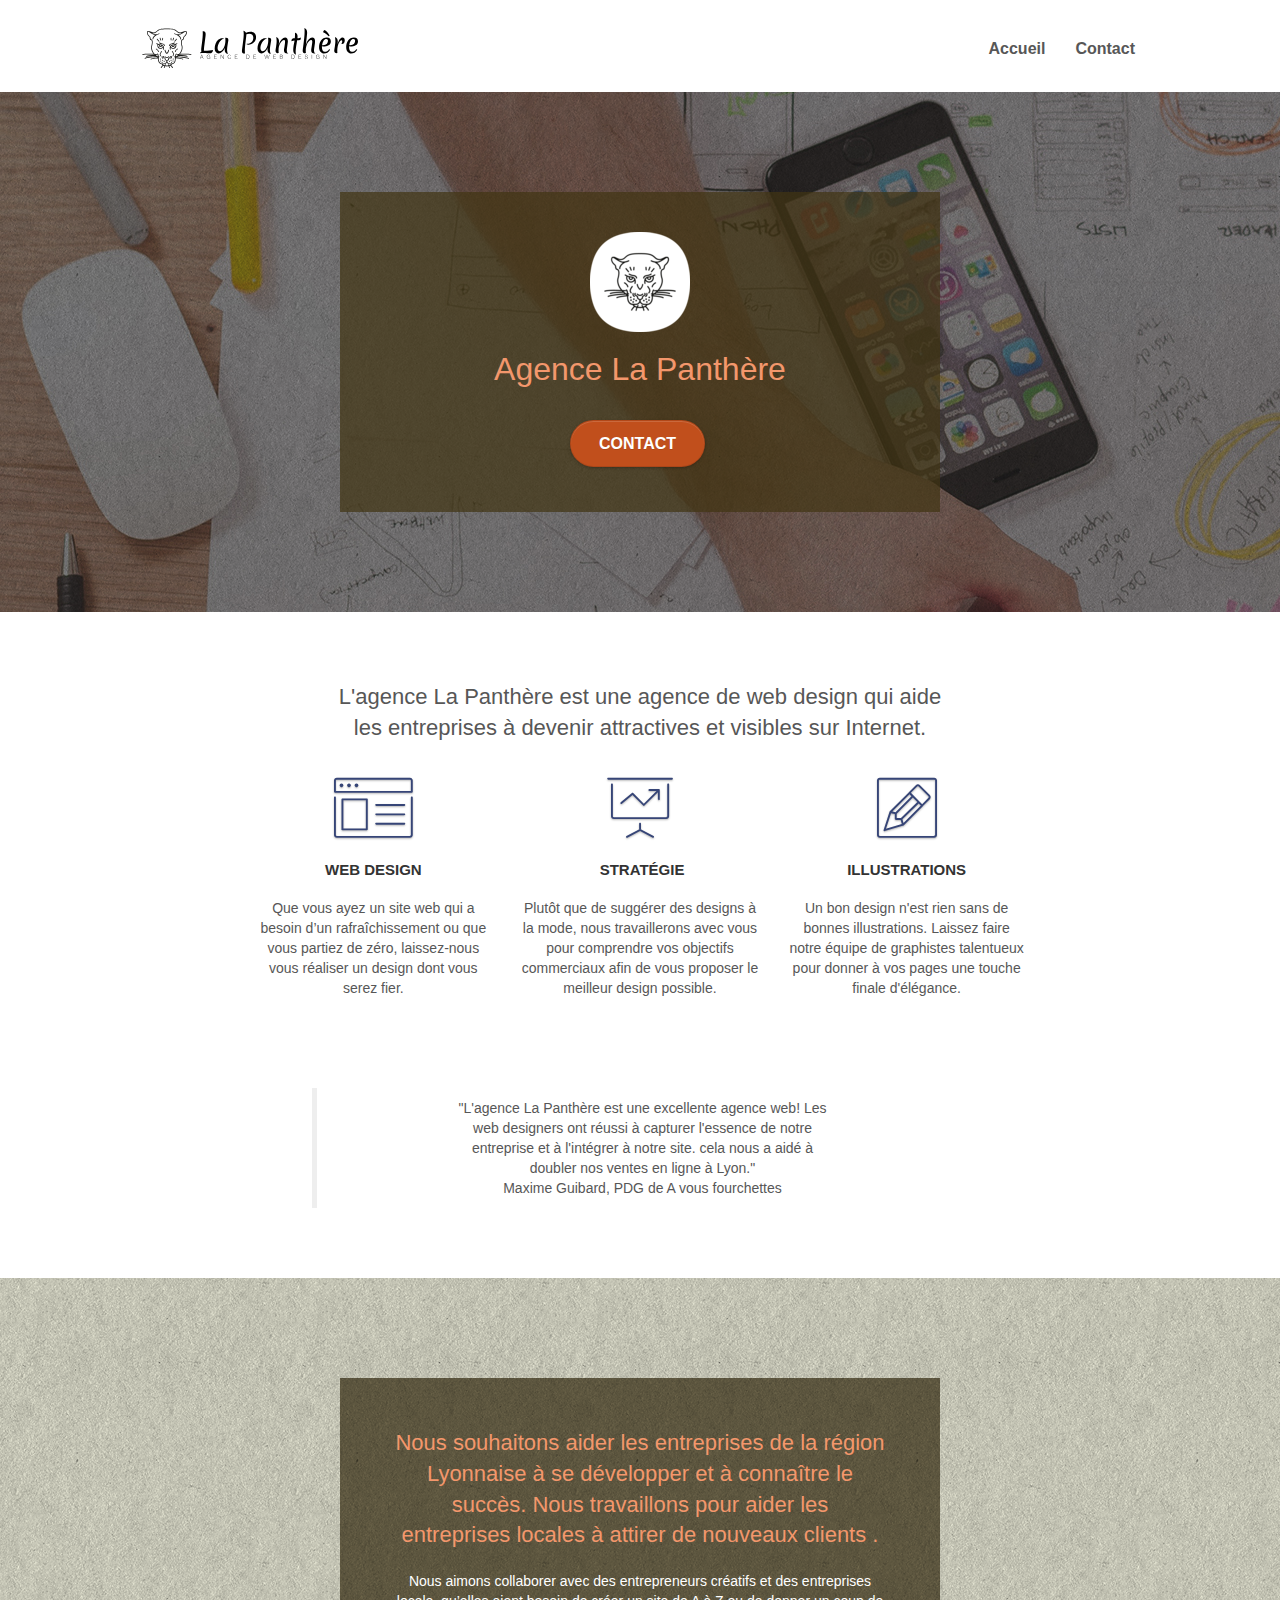
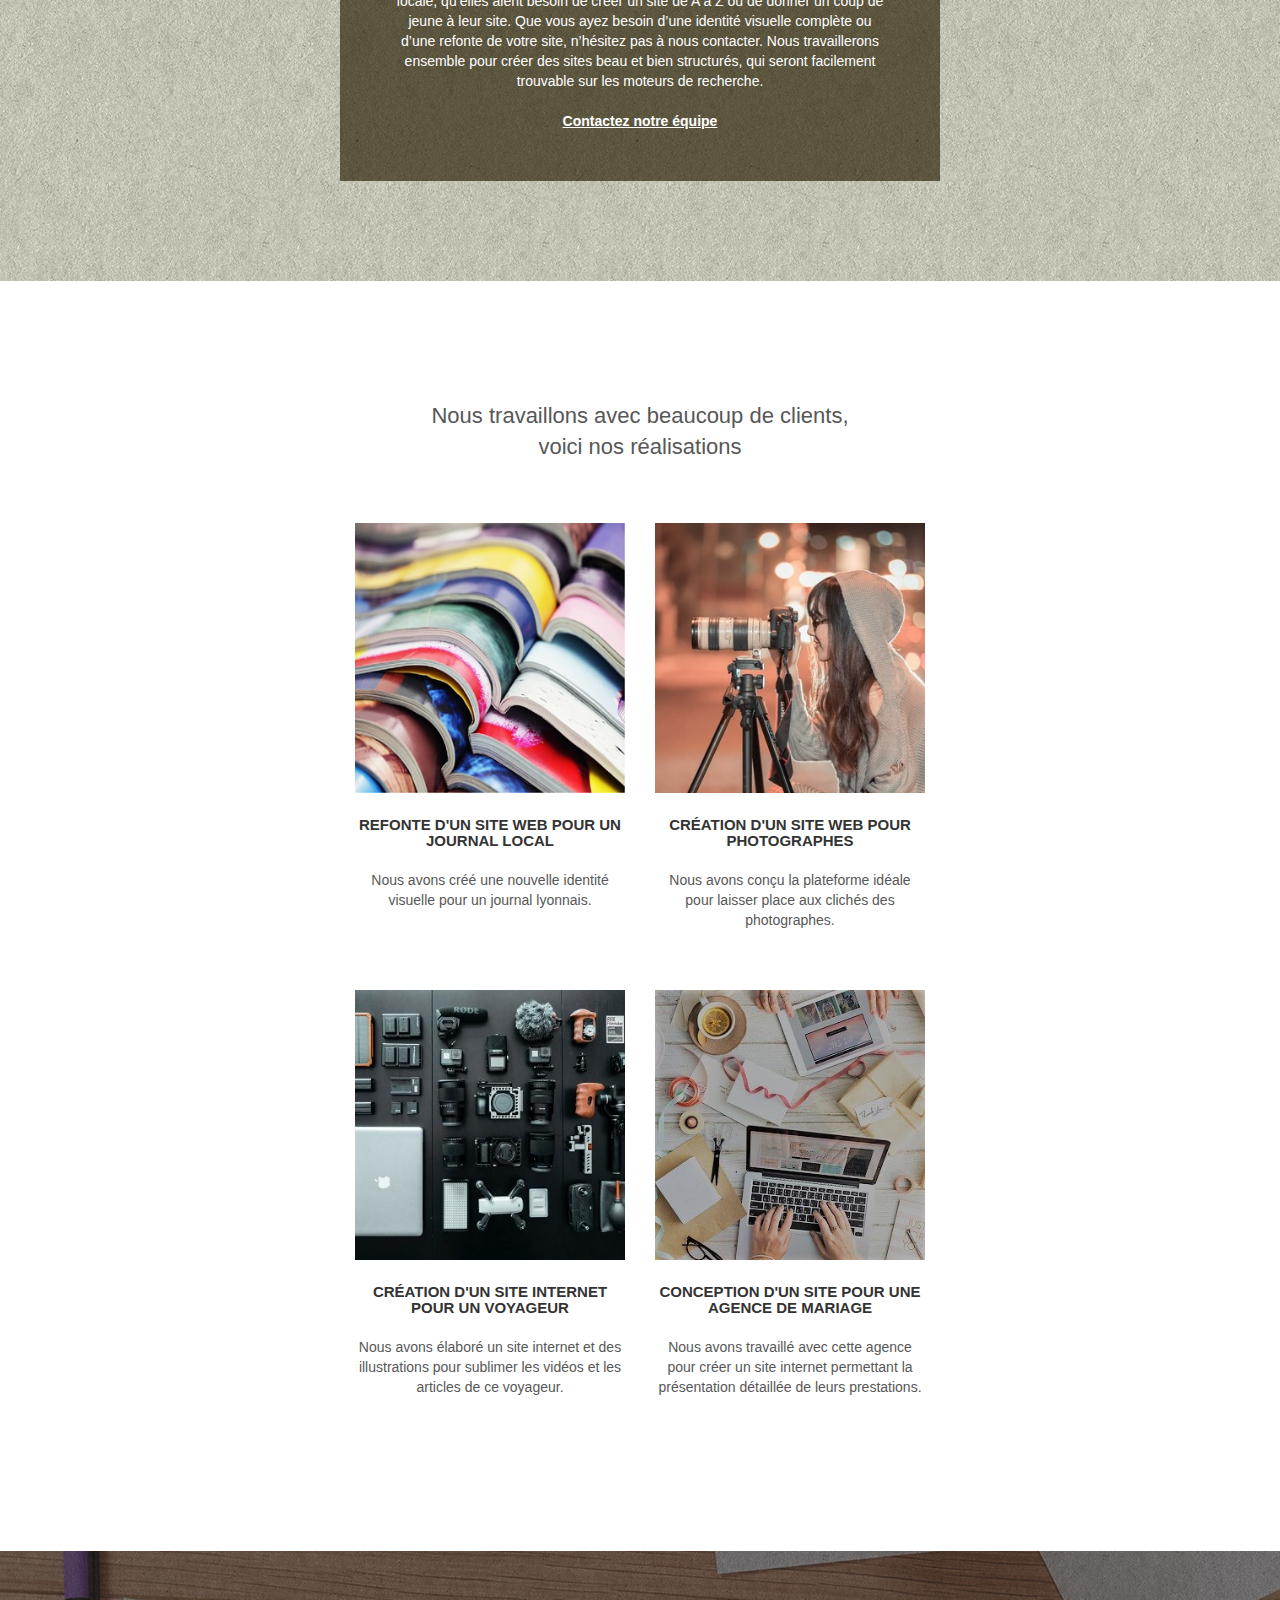
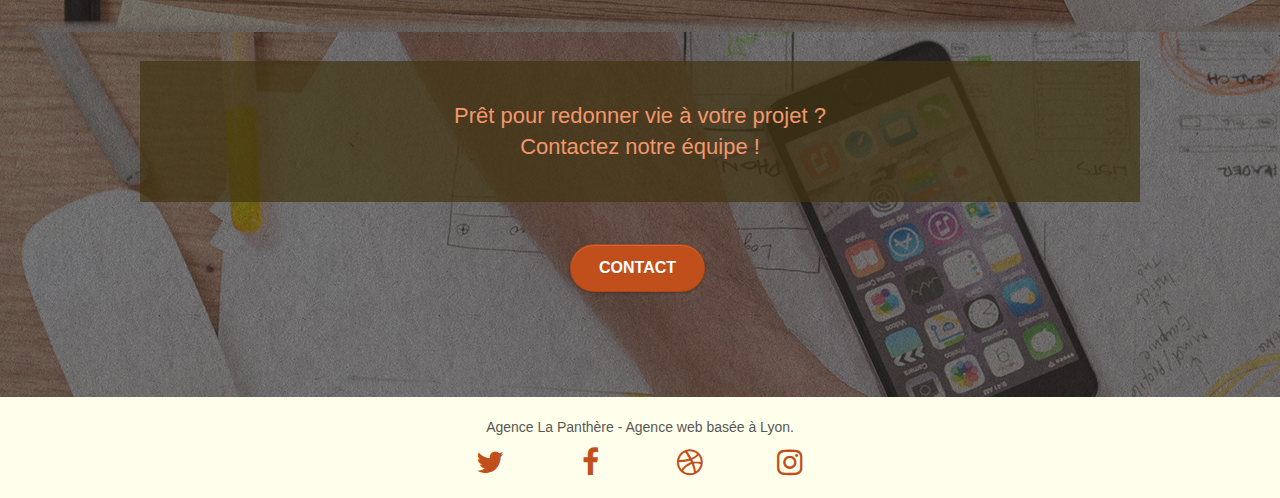
==== index.html @ 1e62270f "enlever les href dans la page d'acc qui contient index.html par #" ====
<!doctype html>
<html lang="fr">
<head>
    <meta charset="utf-8">
	<title>La Panthère, Agence Web design à Lyon une stratégie et des illustrations</title>
    <meta name="description" content="La Panthère, agence de web design à Lyon, aide les entreprises à devenir attractives et visible sur internet, stratégie, illustrations, création de site web beau et bien structurés, responsive web design et SEO.">
    <meta name="viewport" content="width=device-width, initial-scale=1.0, viewport-fit=cover">
    <link rel="shortcut icon" type="image/png" href="favicon.jpg">
    
	<link rel="stylesheet" type="text/css" href="./css/bootstrap.min.css">
	<link rel="stylesheet" type="text/css" href="style.css">
	<link rel="stylesheet" type="text/css" href="./css/font-awesome.min.css">
	<link rel="stylesheet" type="text/css" href="./css/et-line.css">
	
    
	<script src="./js/jquery-2.1.0.min.js"></script>
	<script src="./js/bootstrap.min.js"></script>
	<script src="./js/blocs.js"></script>
	<script src="./js/jquery.touchSwipe.min.js" defer></script>
	<script src="./js/gmaps.min.js"></script>

    

    
<!-- Analytics -->
 
<!-- Analytics END -->
    
</head>
<body>

    
	<!-- bloc-0 -->
	<header class="bloc bgc-white l-bloc " id="bloc-0">
		<div class="container bloc-sm">

			<nav class="navbar row">
				<div class="navbar-header">
					<a class="navbar-brand" href="#">
						<img src="img/agence-la-panthere-monochrome1.svg" alt="paris web design logo agence web meilleure agence" />
					</a>
					<button id="nav-toggle" type="button" class="ui-navbar-toggle navbar-toggle" data-toggle="collapse" data-target=".navbar-1">
						<span class="sr-only">Toggle navigation</span>
						<span class="icon-bar"></span>
						<span class="icon-bar"></span>
						<span class="icon-bar"></span>
					</button>
				</div>
				<div class="collapse navbar-collapse navbar-1 special-dropdown-nav">
					<ul class="site-navigation nav navbar-nav">
						<li>
							<a href="#">Accueil</a>
						</li>
						<li>
							<a href="page2.html">Contact</a>
						</li>
					</ul>
				</div>
			</nav>
		</div>
	</header>
	<!-- bloc-0 END -->
	<!-- Principal conteneur -->
    <div class="page-container bg-banniere">

	     <!-- bloc-1-presentation -->
		<section class="bloc d-bloc bg-t-edge bloc-bg-texture texture-paper b-parallax" id="bloc-1-hero">
			<div class="container bloc-lg">
				<div class="row tight-width-whitespace">
					<div class="col-sm-12 black-background">
						<img src="img/logo1.png" class="center-block image-resize-mode" alt="Agence La Panthère, agence web paris, création logo paris" />
						<h1 class="text-center hero-bloc-text tc-white ">
							Agence La Panthère
						</h1>
						<div class="text-center" >
							<a href="page2.html" class="focus btn btn-lg btn-clean btn-rd cta-hero btn-atomic-tangerine" tabindex="0" id="cta-hero">Contact</a>
						</div>
					</div>
				</div>
			</div>
		</section>
		<!-- bloc-1-presentation END -->

		<!-- bloc-2-services -->
		<section class="bloc bgc-white l-bloc" id="bloc-2-services">
			<div class="container bloc-md">
				<div class="row">
					<div class="col-sm-12 text-center">
						<h2>L'agence La Panthère est une agence de web design qui aide <br> les entreprises à devenir attractives et visibles sur Internet.</h2>
					</div>
				</div>
				<div class="row voffset-lg med-width-whitespace">
					<div class="col-sm-4">
						<div class="text-center">
							<span class="et-icon-browser sm-shadow icon-dark-slate-blue icons icon-lg"></span>
						</div>
						<h3 class="mg-md text-center">
							Web design
						</h3>
						<p class="text-center ">
							Que vous ayez un site web qui a besoin d&rsquo;un rafraîchissement ou que vous partiez de zéro, laissez-nous vous réaliser un design dont vous serez fier.
						</p>
					</div>
					<div class="col-sm-4">
						<div class="text-center">
							<span class="et-icon-presentation sm-shadow icon-dark-slate-blue icons icon-lg"></span>
						</div>
						<h3 class="mg-md text-center">
							&nbsp;Stratégie
						</h3>
						<p class="text-center ">
							Plutôt que de suggérer des designs à la mode, nous travaillerons avec vous pour comprendre vos objectifs commerciaux afin de vous proposer le meilleur design possible.<br>
						</p>
					</div>
					<div class="col-sm-4">
						<div class="text-center">
							<span class="et-icon-edit sm-shadow icon-dark-slate-blue icons icon-lg"></span>
						</div>
						<h3 class="mg-md text-center">
							Illustrations
						</h3>
						<p class="text-center ">
							Un bon design n'est rien sans de bonnes illustrations. Laissez faire notre équipe de graphistes talentueux pour donner à vos pages une touche finale d'élégance.
						</p>
					</div>
				</div>
				<div class="row voffset-lg voffset">
					<div class="col-xs-12 col-md-8 col-md-offset-2 text-center">
						<blockquote>
							<p>"L'agence La Panthère est une excellente agence web! Les <br> web designers ont réussi à capturer l'essence de notre <br> 
							entreprise et à l'intégrer à notre site. cela nous a aidé à <br> doubler nos ventes en ligne à Lyon."<br> Maxime Guibard, PDG de A vous fourchettes</p>
						</blockquote>

					</div>
				</div>
			</div>
		</section>
		<!-- bloc-2-services END -->

		<!-- bloc-3-what-i-do -->
		<section class="bloc tc-white bgc-atomic-tangerine bg-presentation d-bloc bloc-bg-texture texture-paper b-parallax" id="bloc-3-what-i-do">
			<div class="container bloc-lg">
				<div class="row tight-width-whitespace black-background"> <!-- modification des propriété de black-background -->
					<div class="col-sm-12">
						<h2 class="mg-md text-center tc-white">
							Nous souhaitons aider les entreprises de la région Lyonnaise à se développer et à connaître le succès. Nous travaillons pour aider les entreprises locales à attirer de nouveaux clients .<br>
						</h2>
						<p class="text-center white">
							Nous aimons collaborer avec des entrepreneurs créatifs et des entreprises locale, qu’elles aient besoin de créer un site de A à Z ou de donner un coup de jeune à leur site. Que vous ayez besoin d’une identité visuelle complète ou d’une refonte de votre site, n’hésitez pas à nous contacter. Nous travaillerons ensemble pour créer des sites beau et bien structurés, qui seront facilement trouvable sur les moteurs de recherche. <br><br>
							<a class="focus ltc-white bold-link" tabindex="0" href="page2.html">Contactez notre équipe</a><br>
						</p>
					</div>
				</div>
			</div>
		</section>
		<!-- bloc-3-what-i-do END -->

		<!-- bloc-4-portfolio -->
		<section class="bloc bgc-white bg-repeat l-bloc" id="bloc-4-portfolio">
			<div class="bloc-lg">   <!-- <div  class="container bloc-lg" est devenu div class="bloc-lg"-->
				<div class="row">
					<div class="col-sm-12 text-center">
						<h2>Nous travaillons avec beaucoup de clients, <br> voici nos réalisations </h2>
					</div>
				</div>
				<div class="row tight-width-whitespace portfolio-row">
					<div class="col-sm-6">
						<a href="#" data-lightbox="img/site-pour-journal-local(320-320).jpg" data-gallery-id="gallery-1" data-caption="Refonte d'un site web pour un journal local" data-frame="snapshot-lb"><img src="img/site-pour-journal-local(320-320).jpg" alt="paris web design logo agence web meilleure agence et refonte site web journal" class="img-responsive portfolio-thumb" /></a>
						<h3 class="mg-md text-center">
							Refonte d'un site web pour un journal local
						</h3>
						<p class="text-center">
							Nous avons créé une nouvelle identité visuelle pour un journal lyonnais.
						</p>
					</div>
					<div class="col-sm-6">
						<a href="#" data-lightbox="img/site-pour-photographe(320-320).jpg" data-gallery-id="gallery-1" data-caption="Création d'un site web pour photographes" data-frame="snapshot-lb"><img src="img/site-pour-photographe(320-320).jpg" class="img-responsive portfolio-thumb" alt="paris web design logo agence web meilleure agence, Création d'un site web pour photographes" /></a>
						<h3 class="mg-md text-center">
							Création d'un site web pour photographes
						</h3>
						<p class="text-center">
							Nous avons conçu la plateforme idéale pour laisser place aux clichés des photographes.
						</p>
					</div>
				</div>
				<div class="row tight-width-whitespace portfolio-row">
					<div class="col-sm-6">
						<a href="#" data-lightbox="img/site-pour-un-voyageur.jpg" data-gallery-id="gallery-1" data-caption="Création d'un site internet pour un voyageur" data-frame="snapshot-lb"><img src="img/site-pour-un-voyageur.jpg" class="img-responsive portfolio-thumb" alt="paris web design logo agence web meilleure agence, Création d'un site web pour voyageur"/></a>
						<h3 class="mg-md text-center">
							Création d'un site internet pour un voyageur
						</h3>
						<p class="text-center">
							Nous avons élaboré un site internet et des illustrations pour sublimer les vidéos et les articles de ce voyageur.
						</p>
					</div>
					<div class="col-sm-6">
						<a href="#" data-lightbox="img/site-pour-une-agence-mariage.jpg" data-gallery-id="gallery-1" data-caption="Conception d'un site pour une agence de mariage" data-frame="snapshot-lb"><img src="img/site-pour-une-agence-mariage.jpg" class="img-responsive portfolio-thumb" alt="paris web design logo agence web meilleure agence, Création d'un site web pour agence de mariage" /></a>
						<h3 class="mg-md text-center">
							Conception d'un site pour une agence de mariage
						</h3>
						<p class="text-center">
							Nous avons travaillé avec cette agence pour créer un site internet permettant la présentation détaillée de leurs prestations.
						</p>
					</div>
				</div>
			</div>
		</section>
		<!-- bloc-4-portfolio END -->
		<!-- bloc-5-cta -->
		<section class="bloc d-bloc texture-paper bloc-bg-texture" id="bloc-5-cta"> <!--enlevement du selecteur du papier texture parce que il y a deux sous le texte-->
			<div class="bloc-lg container"> <!-- <div  class="container bloc-lg" est devenu div class="bloc-lg"-->
				<div class="row">
					<div class="col-sm-12">
						<h2 class="mg-md text-center tc-white black-background">
							Prêt pour redonner vie à votre projet ?<br>Contactez notre équipe !
						</h2>
						<div class="col-sm-12 text-center">
							<a href="page2.html" class="focus btn btn-atomic-tangerine btn-clean btn-rd btn-lg cta-hero" tabindex="0">Contact</a>
						</div>
					</div>
				</div>
			</div>
		</section>
		<!-- bloc-5-cta END -->
		

	</div>
	<!-- Principal conteneur END -->

	<!-- ScrollToTop Button -->
    <a class="bloc-button btn btn-d scrollToTop" onclick="scrollToTarget('1')"><span class="fa fa-chevron-up"></span></a>
    <!-- ScrollToTop Button END-->


	<!-- Footer - bloc-8 -->
	<footer class="bloc bgc-atomic-tangerine d-bloc" id="bloc-8">
		<div class="container bloc-sm">
			<div class="row">
				<div class="col-sm-12">
					<p class="text-center">
						Agence La Panthère - Agence web basée à Lyon.<br>
					</p>
					<div class="row row-no-gutters social">
						<div class="col-sm-3">
							<div class="text-center">
								<a class="social" href="#" aria-label="twitter"><span class="fa fa-twitter icon-md"></span></a>
							</div>
						</div>
						<div class="col-sm-3">
							<div class="text-center">
								<a class="social" href="#" aria-label="facebook"><span class="fa fa-facebook icon-md"></span></a>
							</div>
						</div>
						<div class="col-sm-3">
							<div class="text-center">
								<a class="social" href="#" aria-label="dribble"><span class="fa fa-dribbble icon-md"></span></a>
							</div>
						</div>
						<div class="col-sm-3">
							<div class="text-center">
								<a class="social" href="#" aria-label="instagram"><span class="fa fa-instagram icon-md"></span></a>
							</div>
						</div>
					</div>
					
				</div>
			</div>
		</div>
	</footer>
	<!-- Footer - bloc-8 END -->


    

</body>
</html>
---- style.css ----
body {
    margin: 0;
    padding: 0;
    background: #FFF;
    overflow-x: hidden;
    -webkit-font-smoothing: antialiased;
    -moz-osx-font-smoothing: grayscale;
}
.focus:focus{
    border:2px solid #FFFFFF;
    box-shadow: 5px 2px 15px 5px black;
}

a,
button {
    transition: all .3s ease-in-out;
    outline: none!important;
}

a:hover {
    text-decoration: underline;
    cursor: pointer;
}

#page-loading-blocs-notifaction {
    position: fixed;
    top: 0;
    bottom: 0;
    width: 100%;
    z-index: 100000;
    background: #FFFFFF url("img/pageload-spinner.gif") no-repeat center center;
}

.bloc {
    width: 100%;
    clear: both;
    background: 50% 50% no-repeat;
    padding: 0 50px;
    -webkit-background-size: cover;
    -moz-background-size: cover;
    -o-background-size: cover;
    background-size: cover;
    position: relative;
}

.bloc .container {
    padding-left: 0;
    padding-right: 0;
}

.bloc-lg {
    padding: 100px 50px;
}

.bloc-md {
    padding: 50px;
}

.bloc-sm {
    padding: 20px 50px;
}

.bg-center,
.bg-l-edge,
.bg-r-edge,
.bg-t-edge,
.bg-b-edge,
.bg-tl-edge,
.bg-bl-edge,
.bg-tr-edge,
.bg-br-edge,
.bg-repeat {
    -webkit-background-size: auto!important;
    -moz-background-size: auto!important;
    -o-background-size: auto!important;
    background-size: auto!important;
}

.bg-repeat {
    background: repeat;
}

.bg-t-edge {
    background: top no-repeat;
}

.bloc-bg-texture::before {
    content: "";
    background-size: 2px 2px;
    position: absolute;
    top: 0;
    bottom: 0;
    left: 0;
    right: 0;
}

.texture-paper::before {
    background: url("img/texture-paper.png");
    background-size: 280px 280px;
}

.b-parallax {
    background-attachment: fixed;
}

.d-bloc {
    color: #C14F1C; /*changement du color rgba(255,255,255, .7) */
}

.d-bloc button:hover {
    color: rgba(255, 255, 255, .9);
}

.d-bloc .icon-round,
.d-bloc .icon-square,
.d-bloc .icon-rounded,
.d-bloc .icon-semi-rounded-a,
.d-bloc .icon-semi-rounded-b {
    border-color: rgba(255, 255, 255, .9);
}

.d-bloc .divider-h span {
    border-color: rgba(255, 255, 255, .2);
}

.d-bloc .a-btn,
.d-bloc .navbar a,
.d-bloc .navbar-brand,
.d-bloc a .icon-sm,
.d-bloc a .icon-md,
.d-bloc a .icon-lg,
.d-bloc a .icon-xl,
.d-bloc h1 a,
.d-bloc h2 a,
.d-bloc h3 a,
.d-bloc h4 a,
.d-bloc h5 a,
.d-bloc h6 a,
.d-bloc p a {
    color: #C14F1C; /*changement du color rgba(255,255,255, .6) */
}

.d-bloc .a-btn:hover,
.d-bloc .navbar a:hover,
.d-bloc .navbar-brand:hover,
.d-bloc a:hover .icon-sm,
.d-bloc a:hover .icon-md,
.d-bloc a:hover .icon-lg,
.d-bloc a:hover .icon-xl,
.d-bloc h1 a:hover,
.d-bloc h2 a:hover,
.d-bloc h3 a:hover,
.d-bloc h4 a:hover,
.d-bloc h5 a:hover,
.d-bloc h6 a:hover,
.d-bloc p a:hover {
    color: rgba(255, 255, 255, 1);
}

.d-bloc .navbar-toggle .icon-bar {
    background: rgba(255, 255, 255, 1);
}

.d-bloc .btn-wire,
.d-bloc .btn-wire:hover {
    color: rgba(255, 255, 255, 1);
    border-color: rgba(255, 255, 255, 1);
}

.d-bloc .panel {
    color: rgba(0, 0, 0, .5);
}

.d-bloc .panel button:hover {
    color: rgba(0, 0, 0, .7);
}

.d-bloc .panel icon {
    border-color: rgba(0, 0, 0, .7);
}

.d-bloc .panel .divider-h span {
    border-color: rgba(0, 0, 0, .1);
}

.d-bloc .panel .a-btn {
    color: rgba(0, 0, 0, .6);
}

.d-bloc .panel .a-btn:hover {
    color: rgba(0, 0, 0, 1);
}

.d-bloc .panel .btn-wire,
.d-bloc .panel .btn-wire:hover {
    color: rgba(0, 0, 0, .7);
    border-color: rgba(0, 0, 0, .3);
}

.d-bloc .panel,
.l-bloc {
    color: rgba(0, 0, 0, .5);
}

.d-bloc .panel button:hover,
.l-bloc button:hover {
    color: rgba(0, 0, 0, .7);
}

.l-bloc .icon-round,
.l-bloc .icon-square,
.l-bloc .icon-rounded,
.l-bloc .icon-semi-rounded-a,
.l-bloc .icon-semi-rounded-b {
    border-color: rgba(0, 0, 0, .7);
}

.d-bloc .panel .divider-h span,
.l-bloc .divider-h span {
    border-color: rgba(0, 0, 0, .1);
}

.d-bloc .panel .a-btn,
.l-bloc .a-btn,
.l-bloc .navbar a,
.l-bloc .navbar-brand,
.l-bloc a .icon-sm,
.l-bloc a .icon-md,
.l-bloc a .icon-lg,
.l-bloc a .icon-xl,
.l-bloc h1 a,
.l-bloc h2 a,
.l-bloc h3 a,
.l-bloc h4 a,
.l-bloc h5 a,
.l-bloc h6 a,
.l-bloc p a {
    color: rgba(0, 0, 0, .6);
    font-weight: bold;
}

.d-bloc .panel .a-btn:hover,
.l-bloc .a-btn:hover,
.l-bloc .navbar a:hover,
.l-bloc .navbar-brand:hover,
.l-bloc a:hover .icon-sm,
.l-bloc a:hover .icon-md,
.l-bloc a:hover .icon-lg,
.l-bloc a:hover .icon-xl,
.l-bloc h1 a:hover,
.l-bloc h2 a:hover,
.l-bloc h3 a:hover,
.l-bloc h4 a:hover,
.l-bloc h5 a:hover,
.l-bloc h6 a:hover,
.l-bloc p a:hover {
    color: rgba(0, 0, 0, 1);
}

.l-bloc .navbar-toggle .icon-bar {
    color: rgba(0, 0, 0, .6);
}

.d-bloc .panel .btn-wire,
.d-bloc .panel .btn-wire:hover,
.l-bloc .btn-wire,
.l-bloc .btn-wire:hover {
    color: rgba(0, 0, 0, .7);
    border-color: rgba(0, 0, 0, .3);
}

.voffset {
    margin-top: 30px;
}

.voffset-lg {
    margin-top: 80px;
}

.row-no-gutters {
    margin-right: 0;
    margin-left: 0;
}

.row.row-no-gutters > [class^="col-"],
.row.row-no-gutters > [class*=" col-"] {
    padding-right: 0;
    padding-left: 0;
}

#bloc-1-hero h1 {
    font-size: 32px;
}

.navbar {
    margin-bottom: 0;
    z-index: 1;
}

.navbar-brand {
    height: auto;
    padding: 3px 15px;
    font-size: 25px;
    font-weight: normal;
    font-weight: 600;
    line-height: 44px;
}

.navbar-brand img {
    max-height: 200px;
    margin: 0 5px 0 0;
    display: inline;
}

.navbar-brand img[src$=svg] {
    min-width: 100px;
}

.nav-center .navbar-brand img {
    margin: 0;
}

.navbar .nav {
    padding-top: 2px;
    margin-right: -16px;
    float: right;
    z-index: 1;
}

.nav > li {
    float: left;
    margin-top: 4px;
    font-size: 16px;
}

.navbar-nav .open .dropdown-menu > li > a {
    text-align: inherit;
}

.nav > li a:hover,
.nav > li a:focus {
    background: transparent;
    color : #F3976C!important; 
}

.navbar-toggle {
    margin: 10px 10px 0 0;
    border: 0px;
}

.navbar-toggle:hover {
    background: transparent!important;
}

.navbar-toggle .icon-bar {
    background-color: rgba(0, 0, 0, .5);
    width: 26px;
}

.nav-invert .navbar .nav {
    float: left;
}

.nav-invert .navbar-header,
.nav-invert .navbar-brand {
    float: right;
    position: relative;
    z-index: 2;
}

@media (min-width: 768px) {
    .site-navigation {
        position: absolute;
        top: 50%;
        right: 20px;
        transform: translate(0, -50%);
        -webkit-transform: translateY(-50%);
    }
    .nav > li .dropdown-menu a,
    .nav > li .dropdown-menu a:hover {
        color: #484848;
    }
    .nav-invert .site-navigation {
        left: 0;
        right: 0;
    }
    .nav-center {
        text-align: center;
    }
    .nav-center .navbar-header {
        width: 100%;
    }
    .nav-center .navbar-header,
    .nav-center .navbar-brand,
    .nav-center .nav > li {
        float: none;
        display: inline-block;
    }
    .nav-center .site-navigation {
        position: relative;
        width: 100%;
        right: 0;
        margin-right: 0px;
        margin-top: 20px;
    }
    .nav-center.mini-nav .navbar-toggle {
        float: none;
        margin: 10px auto 0;
    }
}

.nav > li > .dropdown a {
    background: none!important;
    display: block;
    padding: 14px 15px;
}

nav .caret {
    margin: 0 5px;
}

.dropdown-menu .dropdown-menu {
    top: -8px;
    left: 100%;
}

.dropdown-menu .dropmenu-flow-right {
    top: 100%;
    left: 0;
    margin-left: -1px;
    border-top-left-radius: 0;
    border-top-right-radius: 0;
}

.dropdown-menu .dropdown span {
    border: 4px solid black;
    border-top-color: transparent;
    border-right-color: transparent;
    border-bottom-color: transparent;
    margin: 6px -5px 0 0!important;
    float: right;
}

.mg-md {
    margin-top: 10px;
    margin-bottom: 20px;
}

.mg-lg {
    margin-top: 10px;
    margin-bottom: 40px;
}

.btn {
    margin: 0 5px 5px 0;
}

.btn.pull-right {
    margin: 0 0 5px 5px;
}

.btn-d,
.btn-d:hover,
.btn-d:focus {
    color: #FFF;
    background: rgba(0, 0, 0, .3);
}

button {
    outline: none!important;
}

.btn-rd {
    border-radius: 40px;
}

.btn-clean {
    border: 1px solid rgba(0, 0, 0, .08);
    border-bottom-color: rgba(0, 0, 0, .1);
    text-shadow: 0 1px 0 rgba(0, 0, 1, .1);
    box-shadow: 0 1px 3px rgba(0, 0, 1, .25), inset 0 1px 0 0 rgba(255, 255, 255, .15);
}

.icon-md {
    font-size: 30px!important;
}

.icon-lg {
    font-size: 60px!important;
}

.sm-shadow {
    text-shadow: 0 1px 2px rgba(0, 0, 0, .3);
}

.panel-sq,
.panel-sq .panel-heading,
.panel-sq .panel-footer {
    border-radius: 0;
}

.panel-rd {
    border-radius: 30px;
}

.panel-rd .panel-heading {
    border-radius: 29px 29px 0 0;
}

.panel-rd .panel-footer {
    border-radius: 0 0 29px 29px;
}

.form-control {
    border-color: rgba(0, 0, 0, .1);
    box-shadow: none;
}

.scrollToTop {
    width: 40px;
    height: 40px;
    position: fixed;
    bottom: 20px;
    right: 20px;
    opacity: 0;
    z-index: 500;
    transition: all .3s ease-in-out;
}

.scrollToTop span {
    margin-top: 6px;
}

.showScrollTop {
    font-size: 14px;
    opacity: 1;
}

a[data-lightbox] {
    position: relative;
    display: block;
    text-align: center;
}

a[data-lightbox]:hover::before {
    content: "+";
    font-family: "HelveticaNeue-Light", "Helvetica Neue Light", "Helvetica Neue", Helvetica, Arial;
    font-size: 32px;
    width: 50px;
    height: 50px;
    margin-left: -25px;
    border-radius: 50%;
    background: rgba(0, 0, 0, .6);
    color: #FFF;
    font-weight: 100;
    z-index: 1;
    position: absolute;
    top: 50%;
    transform: translateY(-50%);
    -webkit-transform: translateY(-50%);
}

a[data-lightbox]:hover img {
    opacity: 0.6;
    -webkit-animation-fill-mode: none;
    animation-fill-mode: none;
}

#lightbox-modal {
    display: flex;
    align-items: center;
}

#lightbox-modal .modal-dialog {
    width: 90%;
    max-width: 900px;
    margin: 0 auto 0;
}

#lightbox-modal .modal-dialog img {
    max-height: 90vh;
    margin: 0 auto;
}

.lightbox-caption {
    padding: 20px;
    color: #FFF;
    background: rgba(0, 0, 0, .5);
    position: absolute;
    left: 15px;
    right: 15px;
    bottom: 5px;
}

.close-lightbox {
    color: #FFF;
    font-size: 30px;
    position: absolute;
    top: 20px;
    right: 20px;
    z-index: 20;
    background: rgba(0, 0, 0, .5);
    border: none;
    line-height: 30px;
    padding: 0 9px 5px;
    opacity: 0.3;
}

.close-lightbox:hover,
.next-lightbox:hover,
.prev-lightbox:hover {
    opacity: 1.0;
    color: #FFF;
}

.next-lightbox,
.prev-lightbox {
    font-size: 20px;
    color: rgba(255, 255, 255, .9);
    background: rgba(0, 0, 0, .5);
    transition: all .2s ease-in-out;
    position: absolute;
    top: 45%;
    z-index: 1;
    opacity: 0.4;
}

.next-lightbox {
    padding: 6px 8px 1px 13px;
    right: 25px;
}

.prev-lightbox {
    padding: 6px 13px 1px 10px;
    left: 25px;
}

.snapshot-lb .modal-body {
    padding-bottom: 45px;
}

.snapshot-lb .lightbox-caption {
    padding: 0;
    color: rgba(0, 0, 0, .5);
    background: none;
}

h1,
h2,
h3,
h4,
h5,
h6,
p,
label,
.btn,
a {
    font-family: "helvetica";
    font-weight: 400;
    color: #575757!important;
}

.container {
    max-width: 1000px;
}

.hero-bloc-text {
    font-size: 38px;
}

.hero-bloc-text-sub {
    font-size: 36px;
}

.statement-bloc-text {
    line-height: 26px;
    font-style: italic;
    font-size: 20px;
    text-align: center;
    font-weight: lighter;
    max-width: 520px;
    margin: auto auto auto auto;
}

p {
    font-size: 14px; 
}

.tight-width-whitespace {
    max-width: 600px;
    margin: auto auto auto auto;
}

.h1 {
    font-size: 20px;
    font-family: "Open Sans";
}

.cta-hero {
    margin-top: 22px;
    color: #FFFFFF!important;
    text-transform: uppercase;
    padding: 12px 28px 12px 28px;
    font-size: 16px;
    font-weight: 700;
}

.social {
    max-width: 400px;
    margin: auto auto auto auto;
}

h2 {
    font-size: 22px;
    line-height: 1.4em;
}

h3 {
    font-size: 15px;
    text-transform: uppercase;
    font-weight: 700;
    color: #333333!important;
}

.med-width-whitespace {
    max-width: 800px;
    margin: auto auto auto auto;
    box-shadow: 0px 0px 0px #000000;
}

h1 {
    color: #333333!important;
}

h4 {
    color: #333333!important;
}

.icons {
    margin-bottom: 14px;
    margin-top: 24px;
}

.white {
    color: #FFFFFF!important;
}

.portfolio-thumb {
    margin:auto;
    margin-bottom: 24px;
}

.portfolio-row {
    margin-bottom: 44px;
    margin-top: 50px;
}

.avatar {
    box-shadow: 0px 4px 9px rgba(0, 0, 0, 0.3);
}
/* modification de rgba pour un meilleur contraste de rgba(165, 147, 99, 0.7) à rgba(65, 52, 19, 0.7)  */
.black-background {
    background-color: rgba(65, 52, 19, 0.7);  
    padding: 40px 40px 40px 40px;
}

.bold-link {
    font-weight: 900;
    text-decoration: underline!important;
}

.bgc-white {
    background-color: #FFFFFF;
}


.bgc-atomic-tangerine {
    background-color: #FFFFEB;
}

.tc-white {
    color: #F3976C!important;
}

.btn-atomic-tangerine {
    background: #C14F1C; /* changement du couleur pour le contraste */
    color: #FFFFFF!important;
}

.btn-atomic-tangerine:hover {
    background: #c27956!important;
    color: #FFFFFF!important;
}

.ltc-white {
    color: #FFFFFF!important;
}

.ltc-white:hover {
    color: #cccccc!important;
}

.ltc-atomic-tangerine {
    color: #F3976C!important;
}

.ltc-atomic-tangerine:hover {
    color: #c27956!important;
}

.icon-dark-slate-blue {
    color: #364577!important;
    border-color: #364577!important;
}

.bg-dots-bg {
    background-image: url("img/dots-bg.png");
}

.bg-banniere {
    background-image: url("img/agence-la-panthere.jpg");
}

.bg-presentation {
    background-image: url("img/image-de-presentation.jpg");
}

@media (max-width: 1024px) {
    .bloc {
        padding-left: 20px;
        padding-right: 20px;
    }
    .bloc.full-width-bloc,
    .bloc-tile-2.full-width-bloc .container,
    .bloc-tile-3.full-width-bloc .container,
    .bloc-tile-4.full-width-bloc .container {
        padding-left: 0;
        padding-right: 0;
    }
}

@media (max-width: 992px) and (min-width: 768px) {
    .navbar .nav {
        max-width: 80%
    }
    .nav-center.navbar .nav {
        max-width: 100%
    }
}

@media only screen and (min-width: 768px) and (max-width: 1024px) and (orientation: landscape) {
    .b-parallax {
        background-attachment: scroll;
    }
}

@media only screen and (min-width: 1024px) and (max-width: 1366px) and (-webkit-min-pixel-ratio: 1.5) {
    .b-parallax {
        background-attachment: scroll;
    }
}

@media (max-width: 991px) {
    .container {
        width: 100%;
    }
    .b-parallax {
        background-attachment: scroll;
    }
    .page-container,
    #hero-bloc {
        overflow-x: hidden;
        position: relative;
    }
    .bloc {
        padding-left: env(Safe-area-inset-left, 20px);
    }
    .bloc-group,
    .bloc-group .bloc {
        display: block;
        width: 100%;
    }
    .bloc-fill-screen .fill-bloc-top-edge,
    .bloc-fill-screen .fill-bloc-bottom-edge {
        padding: 0 20px;
        padding-left: constant(safe-area-inset-left);
        padding-right: constant(safe-area-inset-right);
    }
}

@media (max-width: 767px) {
    .page-container {
        overflow-x: hidden;
        position: relative;
    }
    h1,
    h2,
    h3,
    h4,
    h5,
    h6,
    p,
    #disqus_thread {
        padding-left: 10px!important;
        padding-right: 10px!important;
    }
    .b-parallax {
        background-attachment: scroll;
    }
    .navbar .nav {
        padding-top: 0;
        border-top: 1px solid rgba(0, 0, 0, .2);
        float: none!important;
    }
    .navbar.row {
        margin-left: 0;
        margin-right: 0;
    }
    .site-navigation {
        position: inherit;
        transform: none;
        -webkit-transform: none;
        -ms-transform: none;
    }
    .nav > li {
        margin-top: 0;
        border-bottom: 1px solid rgba(0, 0, 0, .1);
        background: rgba(0, 0, 0, .05);
        text-align: left;
        padding-left: 15px;
        width: 100%;
    }
    .nav > li:hover {
        background: rgba(0, 0, 0, .08);
    }
    .dropdown .dropdown a .caret {
        float: none;
        margin: 5px 0 0 10px!important;
        border: 4px solid black;
        border-bottom-color: transparent;
        border-right-color: transparent;
        border-left-color: transparent;
    }
    #hero-bloc .navbar .nav {
        background: rgba(0, 0, 0, .8);
    }
    #hero-bloc .navbar .nav a {
        color: rgba(255, 255, 255, .6);
    }
    .hero {
        padding: 50px 0;
    }
    .hero-nav {
        left: -1px;
        right: -1px;
    }
    .navbar-collapse {
        padding: 0;
        overflow-x: hidden;
        -webkit-box-shadow: none;
        box-shadow: none;
    }
    .navbar-brand img {
        max-height: 40px;
        width: auto;
    }
    .nav-invert .navbar-header {
        float: none;
        width: 100%;
    }
    .nav-invert .navbar-toggle {
        float: left;
        margin-left: 10px;
    }
    .bloc {
        padding-left: 0;
        padding-right: 0;
    }
    .bloc-xxl,
    .bloc-xl,
    .bloc-lg {
        padding: 40px 0;
    }
    .bloc-sm,
    .bloc-md {
        padding-left: 0;
        padding-right: 0;
    }
    .bloc-tile-2 .container,
    .bloc-tile-3 .container,
    .bloc-tile-4 .container,
    .bloc-fill-screen .fill-bloc-top-edge,
    .bloc-fill-screen .fill-bloc-bottom-edge {
        padding-left: 0;
        padding-right: 0;
    }
    .a-block {
        padding: 0 10px;
    }
    .btn-dwn {
        display: none;
    }
    .voffset {
        margin-top: 5px;
    }
    .voffset-md {
        margin-top: 20px;
    }
    .voffset-lg {
        margin-top: 30px;
    }
    form {
        padding: 5px;
    }
    .close-lightbox {
        display: inline-block;
    }
    .blocsapp-device-iphone5 {
        background-size: 216px 425px;
        padding-top: 60px;
        width: 216px;
        height: 425px;
    }
    .blocsapp-device-iphone5 img {
        width: 180px;
        height: 320px;
    }
}

@media (max-width: 400px) {
    .bloc {
        padding-left: 0;
        padding-right: 0;
    }
}

@media (max-width: 767px) {
    .bloc-mob-center-text {
        text-align: center;
    }
}
---- css/et-line.css ----
@font-face {
    font-family: et-line;
    src: url(../fonts/et-line.eot);
    src: url(../fonts/et-line.eot?#iefix) format('embedded-opentype'), url(../fonts/et-line.woff) format('woff'), url(../fonts/et-line.ttf) format('truetype'), url(../fonts/et-line.svg#et-line) format('svg');
    font-weight: 400;
    font-style: normal
}

.et-icon-adjustments,
.et-icon-alarmclock,
.et-icon-anchor,
.et-icon-aperture,
.et-icon-attachment,
.et-icon-bargraph,
.et-icon-basket,
.et-icon-beaker,
.et-icon-bike,
.et-icon-book-open,
.et-icon-briefcase,
.et-icon-browser,
.et-icon-calendar,
.et-icon-camera,
.et-icon-caution,
.et-icon-chat,
.et-icon-circle-compass,
.et-icon-clipboard,
.et-icon-clock,
.et-icon-cloud,
.et-icon-compass,
.et-icon-desktop,
.et-icon-dial,
.et-icon-document,
.et-icon-documents,
.et-icon-download,
.et-icon-dribbble,
.et-icon-edit,
.et-icon-envelope,
.et-icon-expand,
.et-icon-facebook,
.et-icon-flag,
.et-icon-focus,
.et-icon-gears,
.et-icon-genius,
.et-icon-gift,
.et-icon-global,
.et-icon-globe,
.et-icon-googleplus,
.et-icon-grid,
.et-icon-happy,
.et-icon-hazardous,
.et-icon-heart,
.et-icon-hotairballoon,
.et-icon-hourglass,
.et-icon-key,
.et-icon-laptop,
.et-icon-layers,
.et-icon-lifesaver,
.et-icon-lightbulb,
.et-icon-linegraph,
.et-icon-linkedin,
.et-icon-lock,
.et-icon-magnifying-glass,
.et-icon-map,
.et-icon-map-pin,
.et-icon-megaphone,
.et-icon-mic,
.et-icon-mobile,
.et-icon-newspaper,
.et-icon-notebook,
.et-icon-paintbrush,
.et-icon-paperclip,
.et-icon-pencil,
.et-icon-phone,
.et-icon-picture,
.et-icon-pictures,
.et-icon-piechart,
.et-icon-presentation,
.et-icon-pricetags,
.et-icon-printer,
.et-icon-profile-female,
.et-icon-profile-male,
.et-icon-puzzle,
.et-icon-quote,
.et-icon-recycle,
.et-icon-refresh,
.et-icon-ribbon,
.et-icon-rss,
.et-icon-sad,
.et-icon-scissors,
.et-icon-scope,
.et-icon-search,
.et-icon-shield,
.et-icon-speedometer,
.et-icon-strategy,
.et-icon-streetsign,
.et-icon-tablet,
.et-icon-target,
.et-icon-telescope,
.et-icon-toolbox,
.et-icon-tools,
.et-icon-tools-2,
.et-icon-trophy,
.et-icon-tumblr,
.et-icon-twitter,
.et-icon-upload,
.et-icon-video,
.et-icon-wallet,
.et-icon-wine {
    font-family: et-line;
    speak: none;
    font-style: normal;
    font-weight: 400;
    font-variant: normal;
    text-transform: none;
    line-height: 1;
    -webkit-font-smoothing: antialiased;
    -moz-osx-font-smoothing: grayscale;
    display: inline-block
}

.et-icon-mobile:before {
    content: "\e000"
}

.et-icon-laptop:before {
    content: "\e001"
}

.et-icon-desktop:before {
    content: "\e002"
}

.et-icon-tablet:before {
    content: "\e003"
}

.et-icon-phone:before {
    content: "\e004"
}

.et-icon-document:before {
    content: "\e005"
}

.et-icon-documents:before {
    content: "\e006"
}

.et-icon-search:before {
    content: "\e007"
}

.et-icon-clipboard:before {
    content: "\e008"
}

.et-icon-newspaper:before {
    content: "\e009"
}

.et-icon-notebook:before {
    content: "\e00a"
}

.et-icon-book-open:before {
    content: "\e00b"
}

.et-icon-browser:before {
    content: "\e00c"
}

.et-icon-calendar:before {
    content: "\e00d"
}

.et-icon-presentation:before {
    content: "\e00e"
}

.et-icon-picture:before {
    content: "\e00f"
}

.et-icon-pictures:before {
    content: "\e010"
}

.et-icon-video:before {
    content: "\e011"
}

.et-icon-camera:before {
    content: "\e012"
}

.et-icon-printer:before {
    content: "\e013"
}

.et-icon-toolbox:before {
    content: "\e014"
}

.et-icon-briefcase:before {
    content: "\e015"
}

.et-icon-wallet:before {
    content: "\e016"
}

.et-icon-gift:before {
    content: "\e017"
}

.et-icon-bargraph:before {
    content: "\e018"
}

.et-icon-grid:before {
    content: "\e019"
}

.et-icon-expand:before {
    content: "\e01a"
}

.et-icon-focus:before {
    content: "\e01b"
}

.et-icon-edit:before {
    content: "\e01c"
}

.et-icon-adjustments:before {
    content: "\e01d"
}

.et-icon-ribbon:before {
    content: "\e01e"
}

.et-icon-hourglass:before {
    content: "\e01f"
}

.et-icon-lock:before {
    content: "\e020"
}

.et-icon-megaphone:before {
    content: "\e021"
}

.et-icon-shield:before {
    content: "\e022"
}

.et-icon-trophy:before {
    content: "\e023"
}

.et-icon-flag:before {
    content: "\e024"
}

.et-icon-map:before {
    content: "\e025"
}

.et-icon-puzzle:before {
    content: "\e026"
}

.et-icon-basket:before {
    content: "\e027"
}

.et-icon-envelope:before {
    content: "\e028"
}

.et-icon-streetsign:before {
    content: "\e029"
}

.et-icon-telescope:before {
    content: "\e02a"
}

.et-icon-gears:before {
    content: "\e02b"
}

.et-icon-key:before {
    content: "\e02c"
}

.et-icon-paperclip:before {
    content: "\e02d"
}

.et-icon-attachment:before {
    content: "\e02e"
}

.et-icon-pricetags:before {
    content: "\e02f"
}

.et-icon-lightbulb:before {
    content: "\e030"
}

.et-icon-layers:before {
    content: "\e031"
}

.et-icon-pencil:before {
    content: "\e032"
}

.et-icon-tools:before {
    content: "\e033"
}

.et-icon-tools-2:before {
    content: "\e034"
}

.et-icon-scissors:before {
    content: "\e035"
}

.et-icon-paintbrush:before {
    content: "\e036"
}

.et-icon-magnifying-glass:before {
    content: "\e037"
}

.et-icon-circle-compass:before {
    content: "\e038"
}

.et-icon-linegraph:before {
    content: "\e039"
}

.et-icon-mic:before {
    content: "\e03a"
}

.et-icon-strategy:before {
    content: "\e03b"
}

.et-icon-beaker:before {
    content: "\e03c"
}

.et-icon-caution:before {
    content: "\e03d"
}

.et-icon-recycle:before {
    content: "\e03e"
}

.et-icon-anchor:before {
    content: "\e03f"
}

.et-icon-profile-male:before {
    content: "\e040"
}

.et-icon-profile-female:before {
    content: "\e041"
}

.et-icon-bike:before {
    content: "\e042"
}

.et-icon-wine:before {
    content: "\e043"
}

.et-icon-hotairballoon:before {
    content: "\e044"
}

.et-icon-globe:before {
    content: "\e045"
}

.et-icon-genius:before {
    content: "\e046"
}

.et-icon-map-pin:before {
    content: "\e047"
}

.et-icon-dial:before {
    content: "\e048"
}

.et-icon-chat:before {
    content: "\e049"
}

.et-icon-heart:before {
    content: "\e04a"
}

.et-icon-cloud:before {
    content: "\e04b"
}

.et-icon-upload:before {
    content: "\e04c"
}

.et-icon-download:before {
    content: "\e04d"
}

.et-icon-target:before {
    content: "\e04e"
}

.et-icon-hazardous:before {
    content: "\e04f"
}

.et-icon-piechart:before {
    content: "\e050"
}

.et-icon-speedometer:before {
    content: "\e051"
}

.et-icon-global:before {
    content: "\e052"
}

.et-icon-compass:before {
    content: "\e053"
}

.et-icon-lifesaver:before {
    content: "\e054"
}

.et-icon-clock:before {
    content: "\e055"
}

.et-icon-aperture:before {
    content: "\e056"
}

.et-icon-quote:before {
    content: "\e057"
}

.et-icon-scope:before {
    content: "\e058"
}

.et-icon-alarmclock:before {
    content: "\e059"
}

.et-icon-refresh:before {
    content: "\e05a"
}

.et-icon-happy:before {
    content: "\e05b"
}

.et-icon-sad:before {
    content: "\e05c"
}

.et-icon-facebook:before {
    content: "\e05d"
}

.et-icon-twitter:before {
    content: "\e05e"
}

.et-icon-googleplus:before {
    content: "\e05f"
}

.et-icon-rss:before {
    content: "\e060"
}

.et-icon-tumblr:before {
    content: "\e061"
}

.et-icon-linkedin:before {
    content: "\e062"
}

.et-icon-dribbble:before {
    content: "\e063"
}
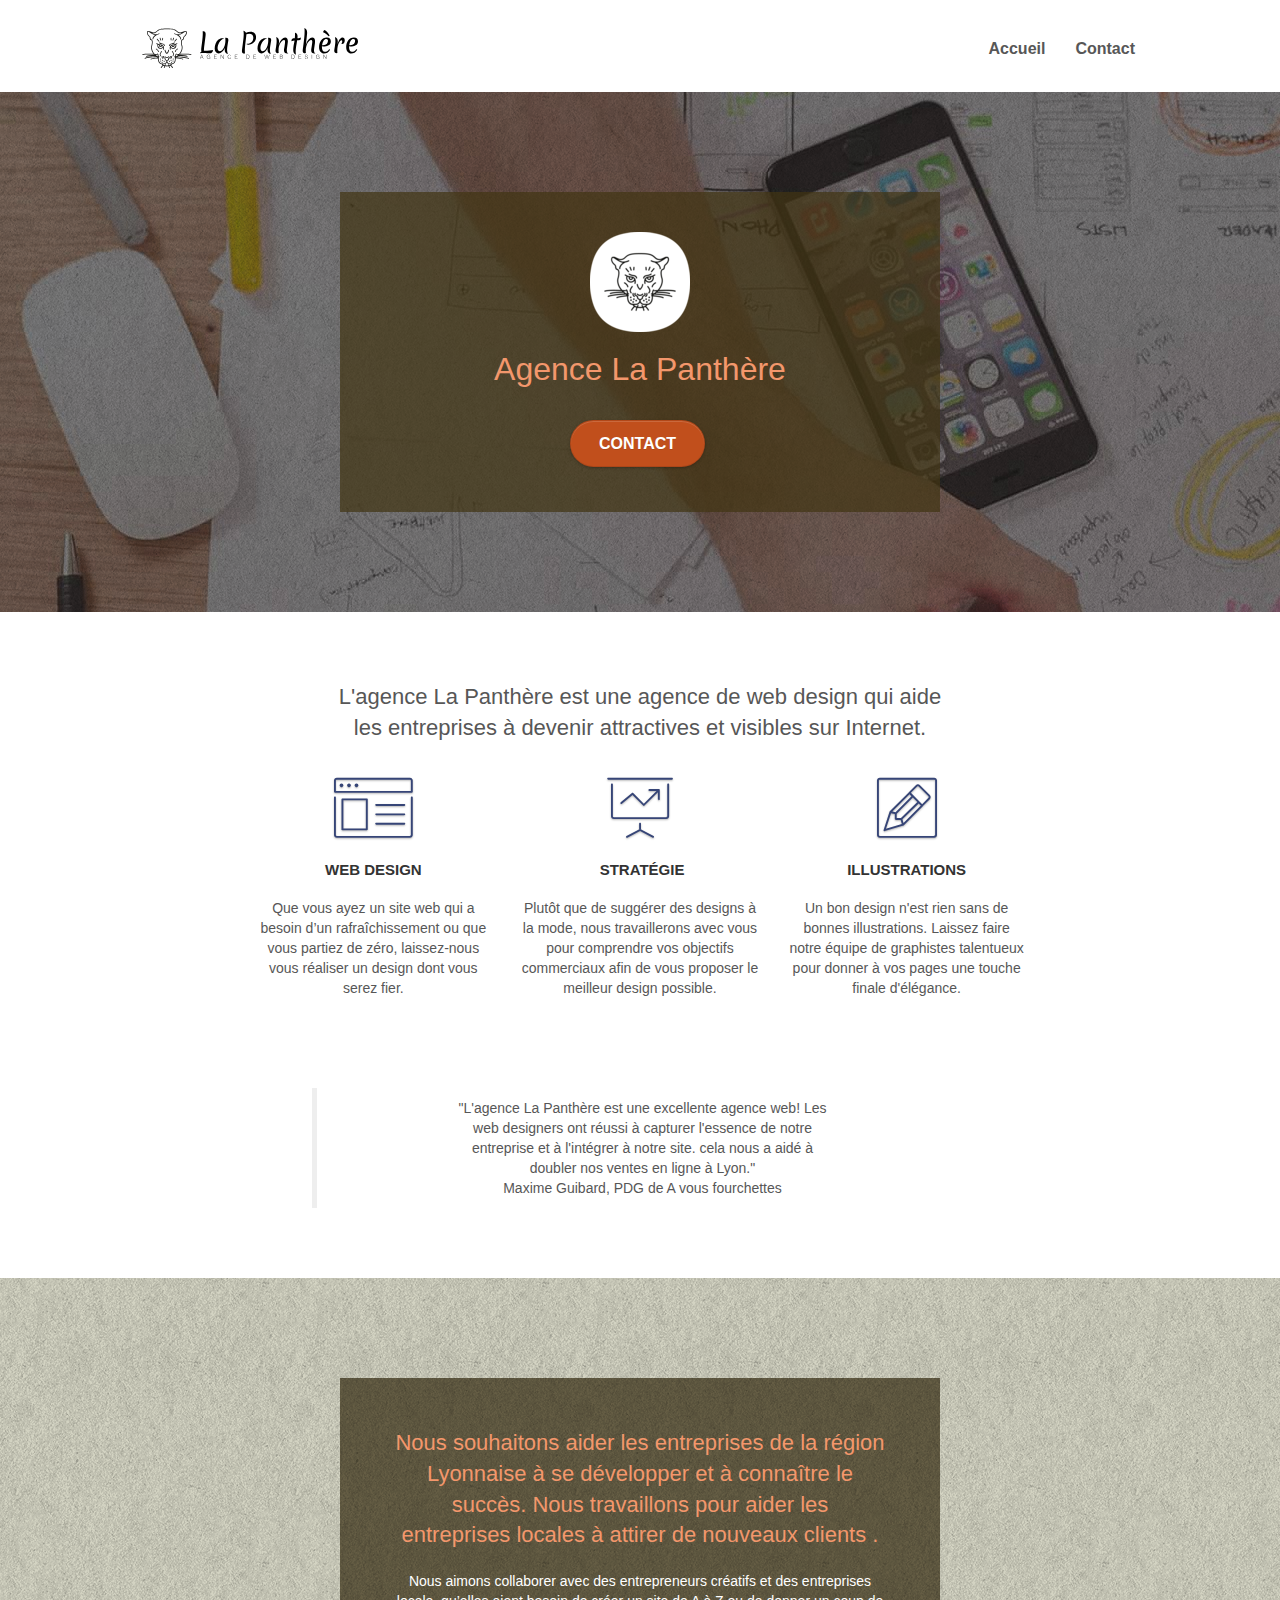
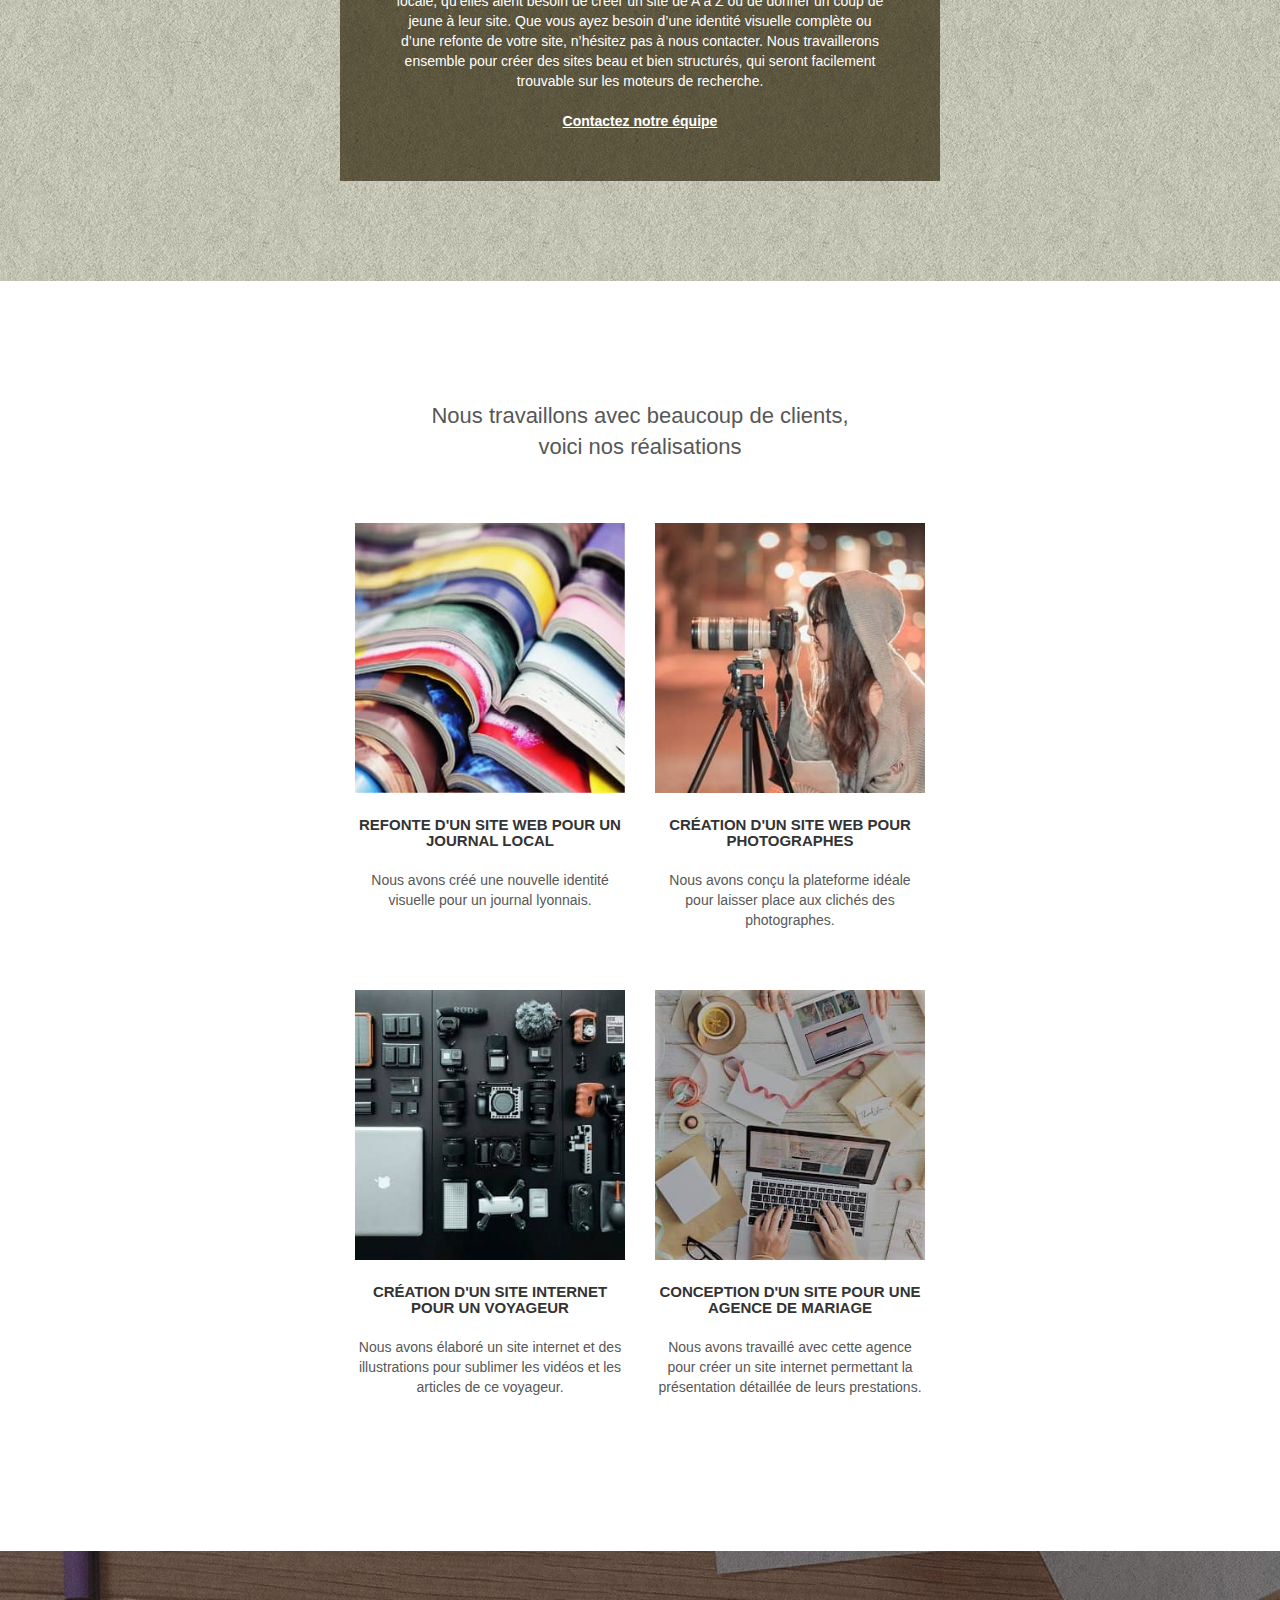
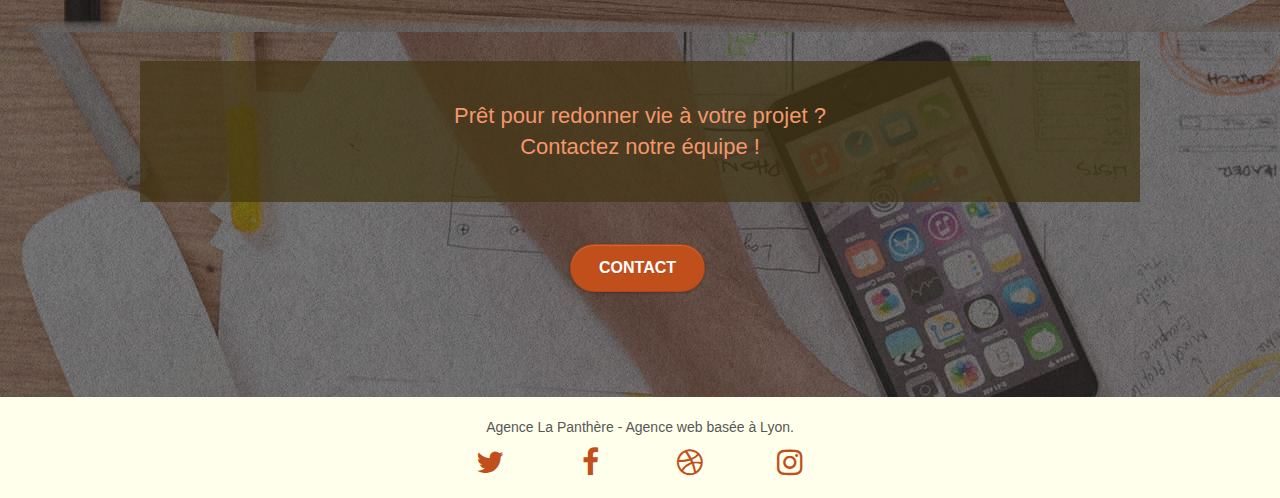
==== commit 02df1564: "ajout de defer dans les fichiers js" ====
--- a/index.html
+++ b/index.html
@@ -13,11 +13,11 @@
 	<link rel="stylesheet" type="text/css" href="./css/et-line.css">
 	
     
-	<script src="./js/jquery-2.1.0.min.js"></script>
-	<script src="./js/bootstrap.min.js"></script>
-	<script src="./js/blocs.js"></script>
-	<script src="./js/jquery.touchSwipe.min.js" defer></script>
-	<script src="./js/gmaps.min.js"></script>
+	<script defer src="./js/jquery-2.1.0.min.js"></script>
+	<script defer src="./js/bootstrap.min.js"></script>
+	<script defer src="./js/blocs.js"></script>
+	<script defer src="./js/jquery.touchSwipe.min.js"></script>
+	<script defer src="./js/gmaps.min.js"></script>
 
     
 
--- a/style.css
+++ b/style.css
@@ -154,7 +154,7 @@
 .d-bloc h5 a:hover,
 .d-bloc h6 a:hover,
 .d-bloc p a:hover {
-    color: rgba(255, 255, 255, 1);
+    color: black;
 }
 
 .d-bloc .navbar-toggle .icon-bar {
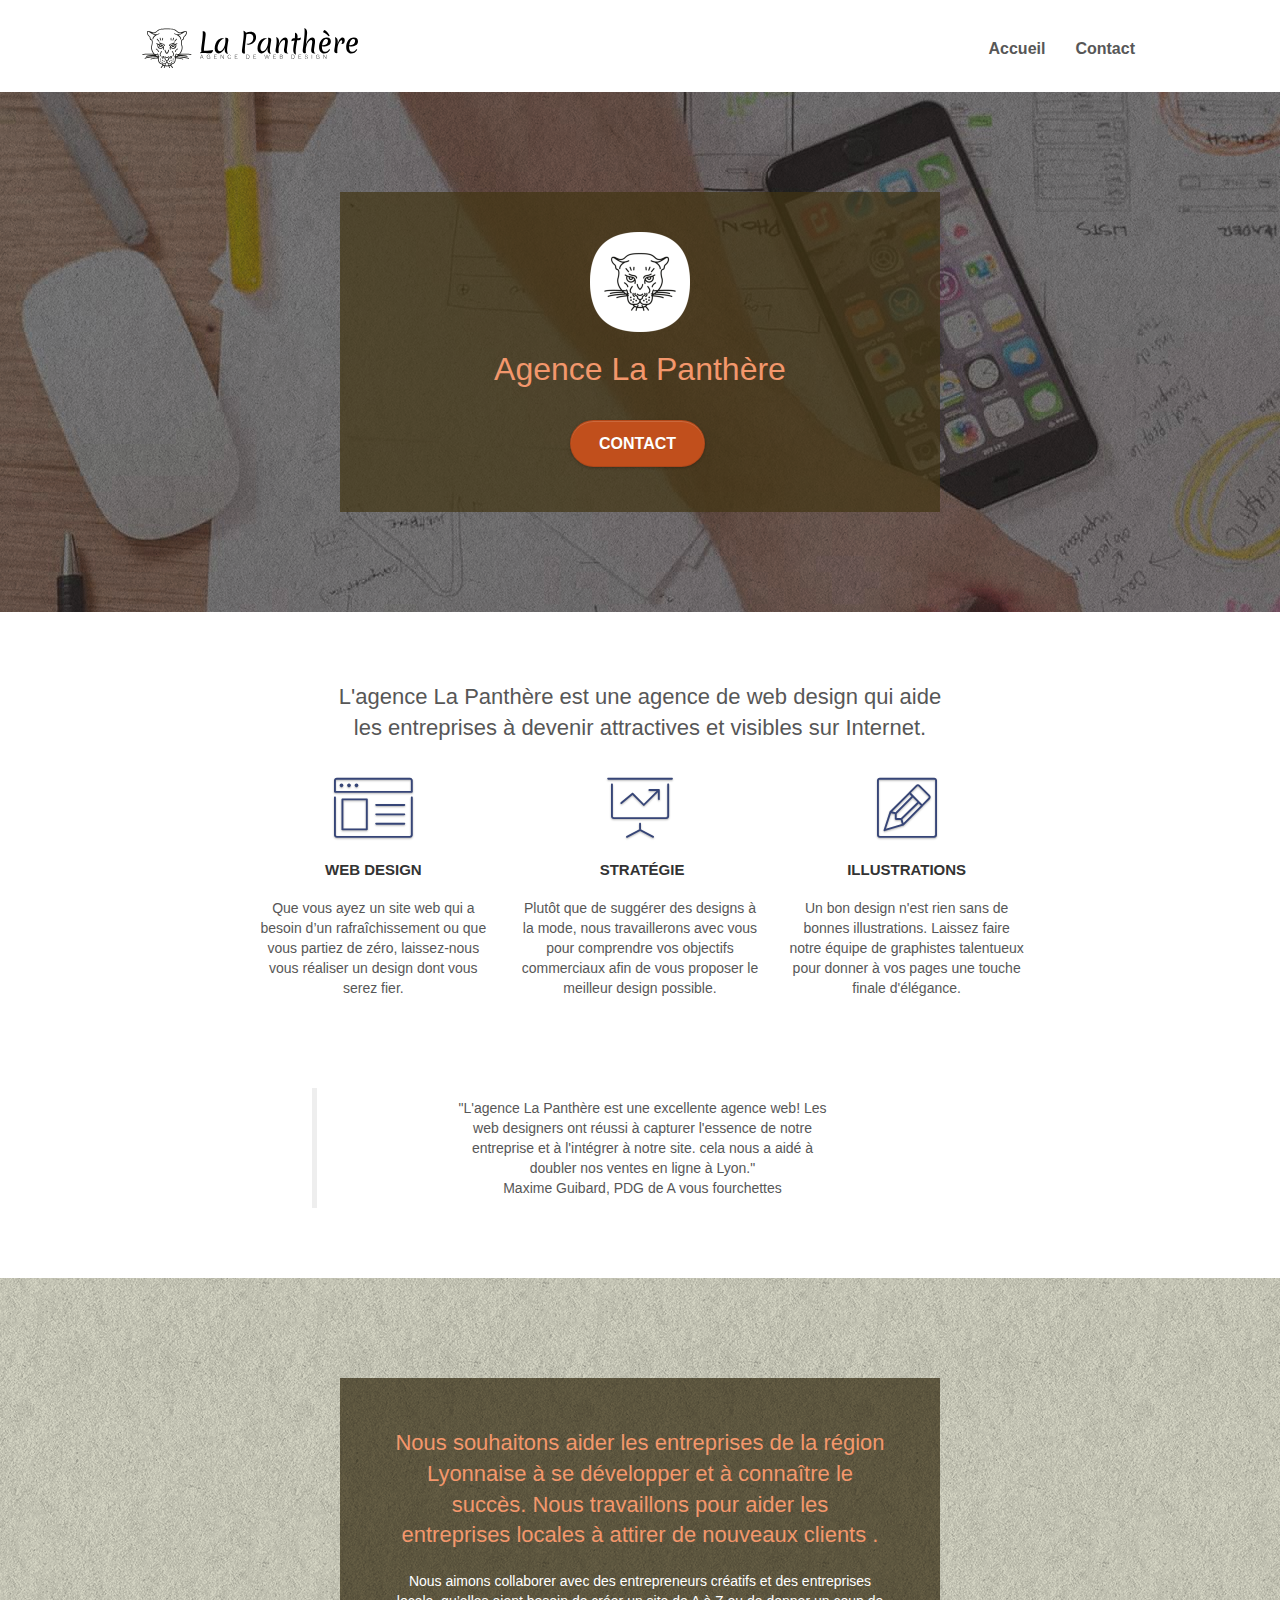
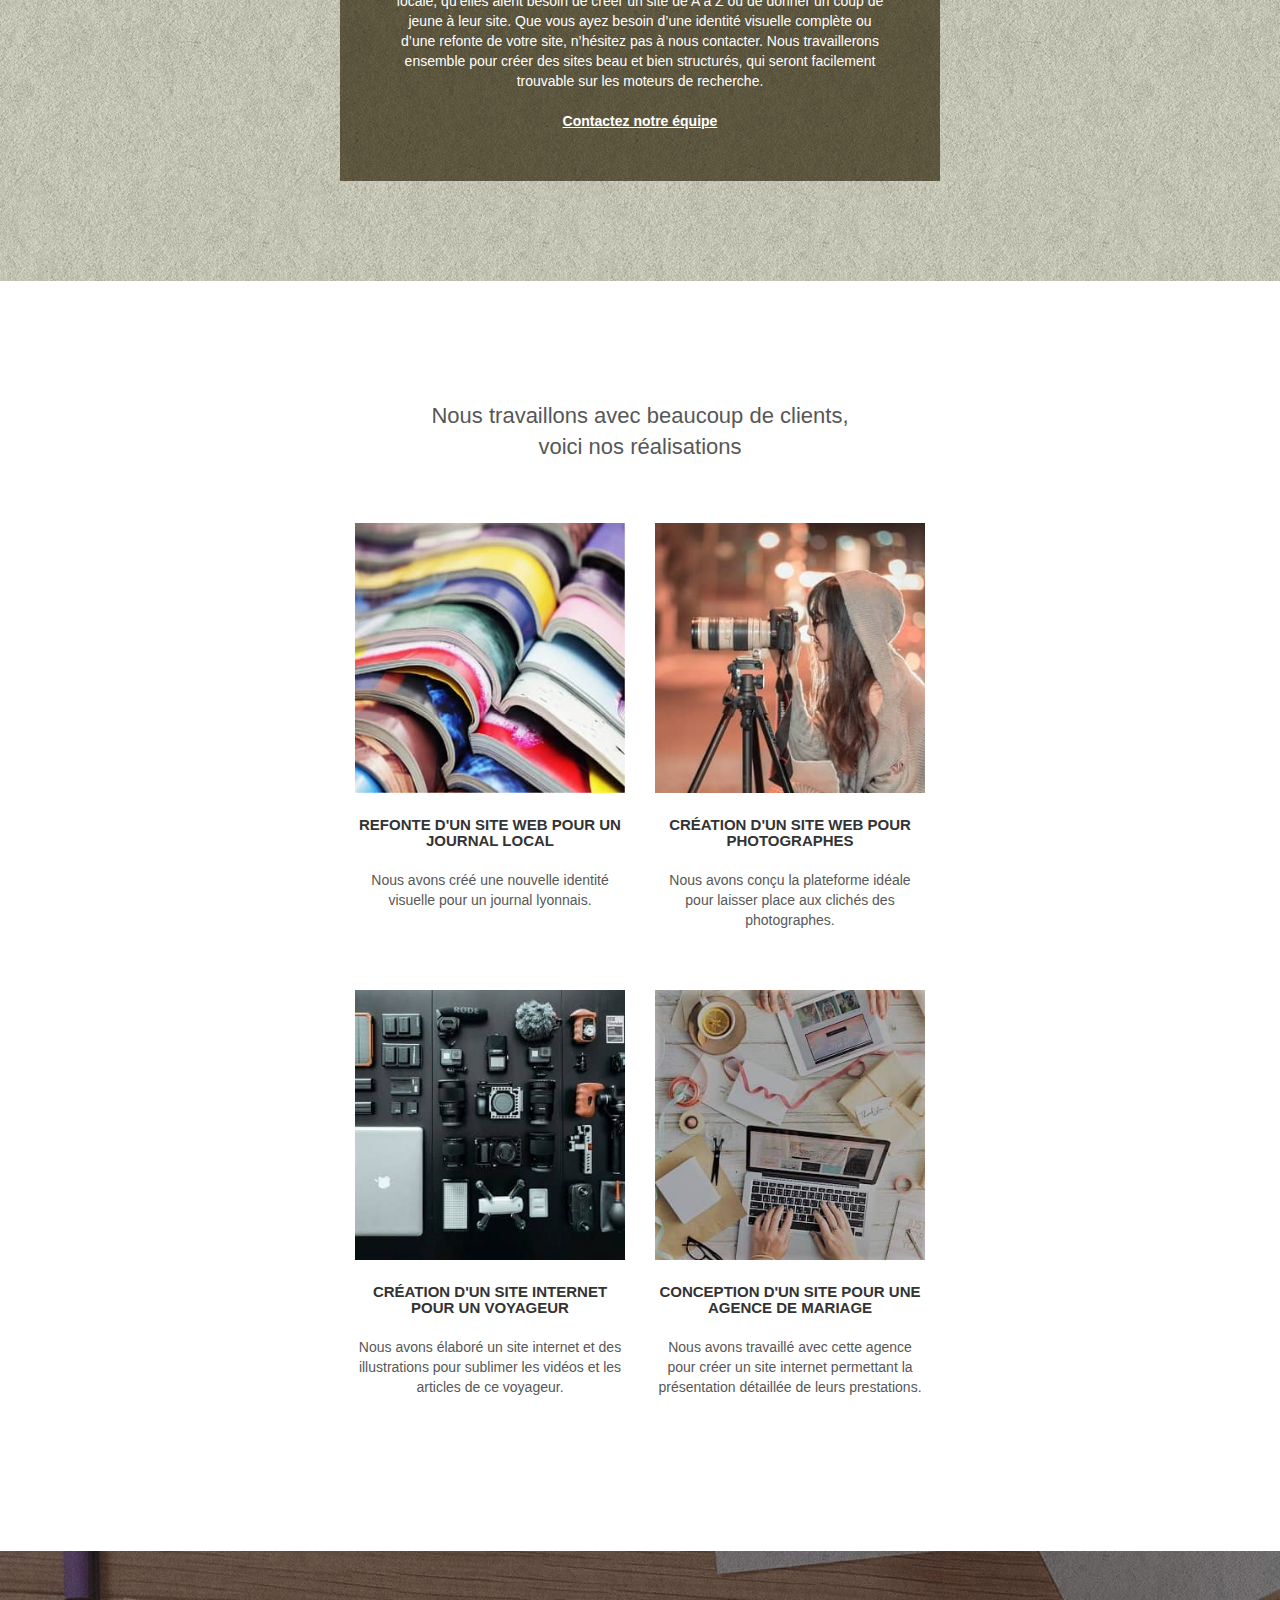
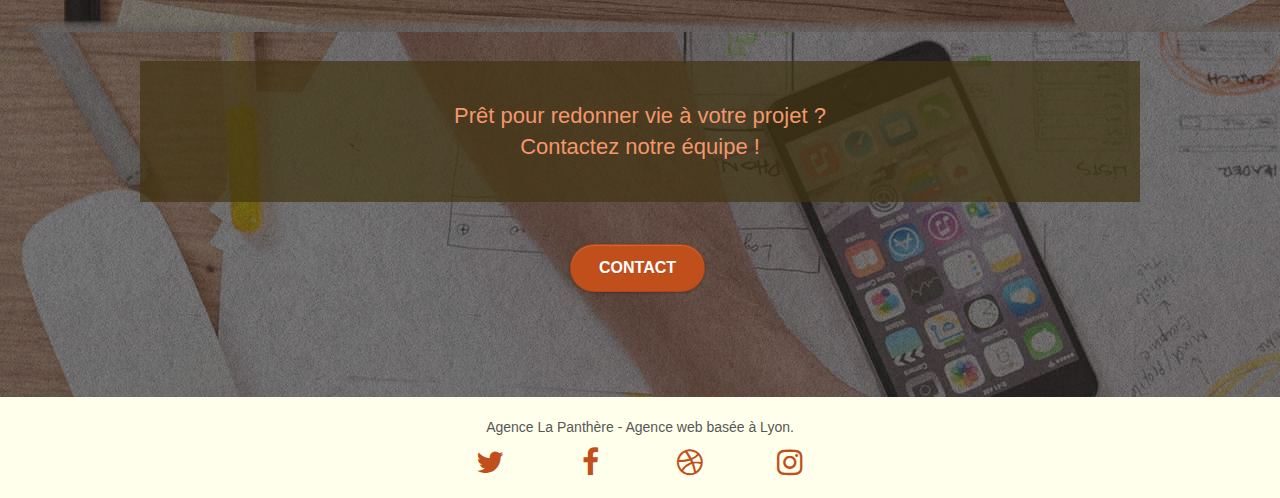
==== commit 238567f2: "redimensionnement de logo parce que dans le ligthhouse la resolution dans la version mobile est bas" ====
--- a/index.html
+++ b/index.html
@@ -5,6 +5,7 @@
 	<title>La Panthère, Agence Web design à Lyon une stratégie et des illustrations</title>
     <meta name="description" content="La Panthère, agence de web design à Lyon, aide les entreprises à devenir attractives et visible sur internet, stratégie, illustrations, création de site web beau et bien structurés, responsive web design et SEO.">
     <meta name="viewport" content="width=device-width, initial-scale=1.0, viewport-fit=cover">
+	<meta name="robots" content="index, follow">
     <link rel="shortcut icon" type="image/png" href="favicon.jpg">
     
 	<link rel="stylesheet" type="text/css" href="./css/bootstrap.min.css">
@@ -52,7 +53,7 @@
 							<a href="#">Accueil</a>
 						</li>
 						<li>
-							<a href="page2.html">Contact</a>
+							<a href="La-Panthère-Contact.html">Contact</a>
 						</li>
 					</ul>
 				</div>
@@ -68,12 +69,12 @@
 			<div class="container bloc-lg">
 				<div class="row tight-width-whitespace">
 					<div class="col-sm-12 black-background">
-						<img src="img/logo1.png" class="center-block image-resize-mode" alt="Agence La Panthère, agence web paris, création logo paris" />
+						<img src="img/logo.png" class="center-block image-resize-mode" alt="Agence La Panthère, agence web paris, création logo paris" />
 						<h1 class="text-center hero-bloc-text tc-white ">
 							Agence La Panthère
 						</h1>
 						<div class="text-center" >
-							<a href="page2.html" class="focus btn btn-lg btn-clean btn-rd cta-hero btn-atomic-tangerine" tabindex="0" id="cta-hero">Contact</a>
+							<a href="La-Panthère-Contact.html" class="focus btn btn-lg btn-clean btn-rd cta-hero btn-atomic-tangerine" tabindex="0" id="cta-hero">Contact</a>
 						</div>
 					</div>
 				</div>
@@ -147,7 +148,7 @@
 						</h2>
 						<p class="text-center white">
 							Nous aimons collaborer avec des entrepreneurs créatifs et des entreprises locale, qu’elles aient besoin de créer un site de A à Z ou de donner un coup de jeune à leur site. Que vous ayez besoin d’une identité visuelle complète ou d’une refonte de votre site, n’hésitez pas à nous contacter. Nous travaillerons ensemble pour créer des sites beau et bien structurés, qui seront facilement trouvable sur les moteurs de recherche. <br><br>
-							<a class="focus ltc-white bold-link" tabindex="0" href="page2.html">Contactez notre équipe</a><br>
+							<a class="focus ltc-white bold-link" tabindex="0" href="La-Panthère-Contact.html">Contactez notre équipe</a><br>
 						</p>
 					</div>
 				</div>
@@ -215,7 +216,7 @@
 							Prêt pour redonner vie à votre projet ?<br>Contactez notre équipe !
 						</h2>
 						<div class="col-sm-12 text-center">
-							<a href="page2.html" class="focus btn btn-atomic-tangerine btn-clean btn-rd btn-lg cta-hero" tabindex="0">Contact</a>
+							<a href="La-Panthère-Contact.html" class="focus btn btn-atomic-tangerine btn-clean btn-rd btn-lg cta-hero" tabindex="0">Contact</a>
 						</div>
 					</div>
 				</div>
--- a/style.css
+++ b/style.css
@@ -9,6 +9,9 @@
 .focus:focus{
     border:2px solid #FFFFFF;
     box-shadow: 5px 2px 15px 5px black;
+}
+.image-resize-mode{
+    width: 100px;
 }
 
 a,
@@ -872,9 +875,14 @@
         overflow-x: hidden;
         position: relative;
     }
+
     .bloc {
-        padding-left: env(Safe-area-inset-left, 20px);
-    }
+        padding: 0 20px;
+        padding-left: env(safe-area-inset-left);
+        padding-right: env(safe-area-inset-right);
+    }
+    
+       
     .bloc-group,
     .bloc-group .bloc {
         display: block;
